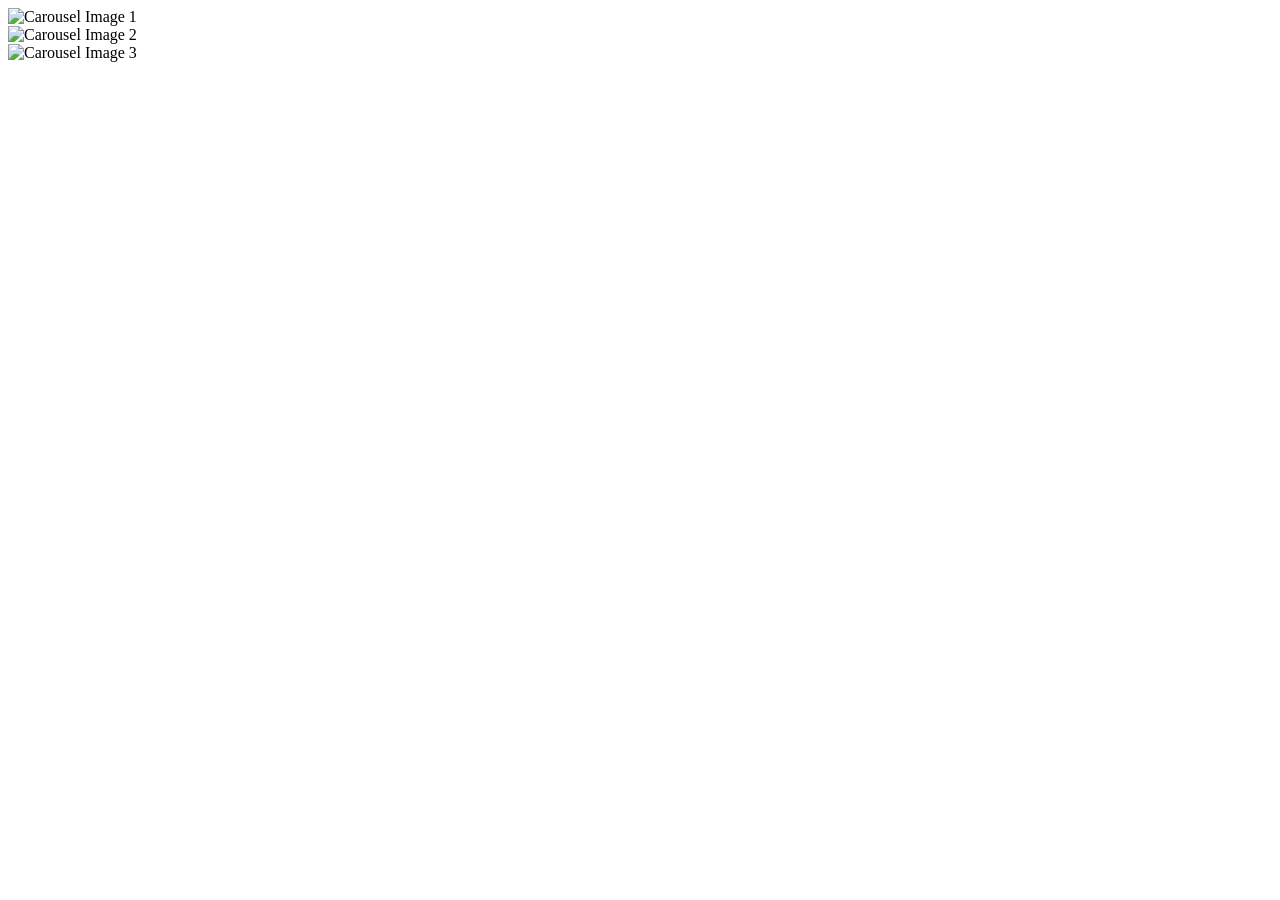
==== task1_7/index.html @ 1120cecf "Add index.html" ====
<!DOCTYPE html>
<html lang="en">
<head>
  <meta charset="UTF-8">
  <meta http-equiv="X-UA-Compatible" content="IE=edge">
  <meta name="viewport" content="width=device-width, initial-scale=1.0">
  <title>Carousel</title>
  <link rel="stylesheet" href="./styles/normalize.css">
  <link rel="stylesheet" href="./styles/style.css">
</head>
<body class="body-wrapper">
  <div class="slider">
    <div>
      <div><a class="slider_arrows--left" href="#img1"></a></div>
      <div><a class="slider_arrows--right" href="#img2"></a></div>
    </div>
    <div><img id="img1" src="./images/image1.jpg" alt="Carousel Image 1"></div>
    <div><img id="img2" src="./images/image2.jpg" alt="Carousel Image 2"></div>
    <div><img id="img3" src="./images/image3.jpg" alt="Carousel Image 3"></div>
  </div>
  <div class="slider_buttons-wrapper">
    <a class="slider_button" href="#img1"></a>
    <a class="slider_button" href="#img2"></a>
    <a class="slider_button" href="#img3"></a>
  </div>
</body>
</html>
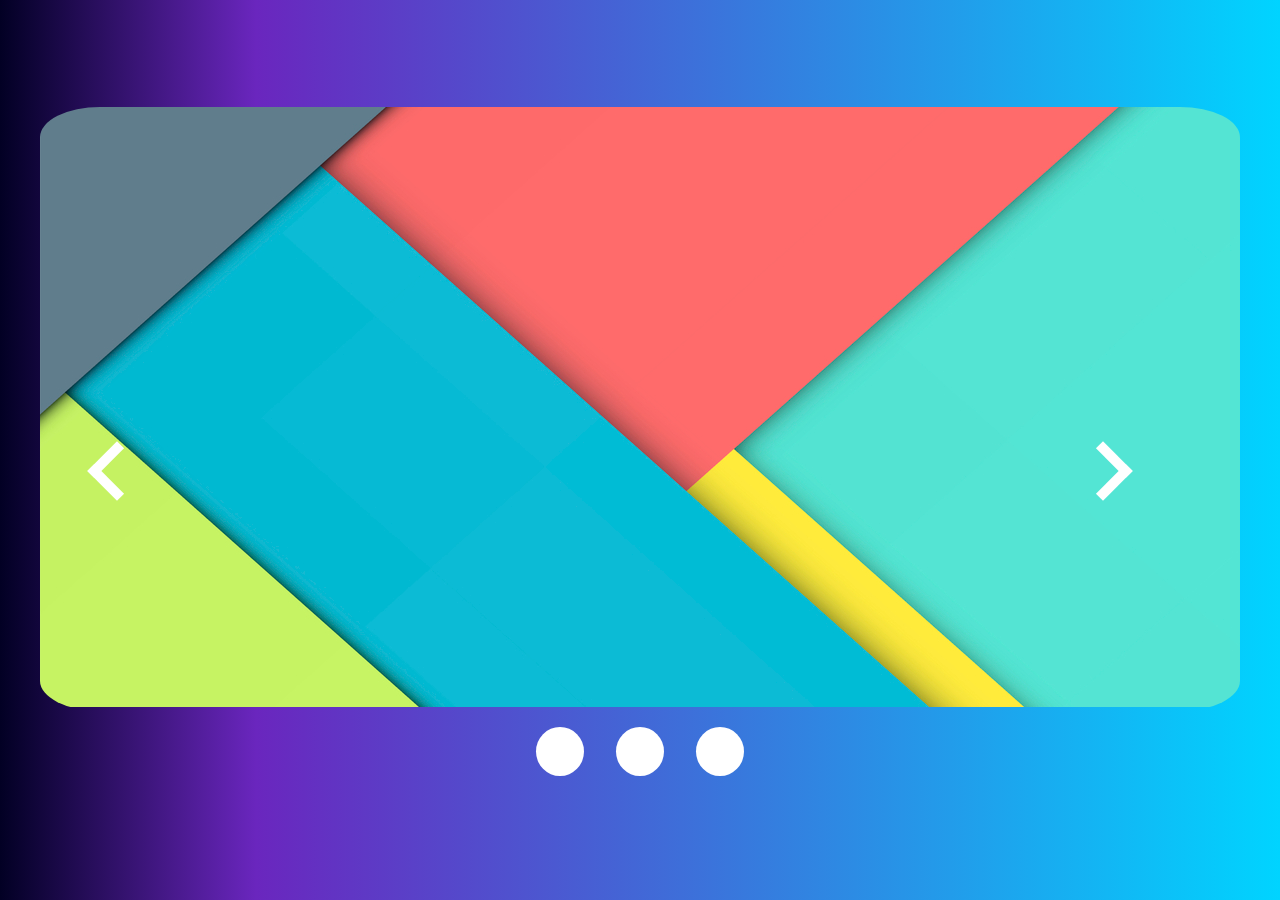
==== commit 863b9633: "Fix class names (according to BEM)" ====
--- a/task1_7/index.html
+++ b/task1_7/index.html
@@ -11,17 +11,17 @@
 <body class="body-wrapper">
   <div class="slider">
     <div>
-      <div><a class="slider_arrows--left" href="#img1"></a></div>
-      <div><a class="slider_arrows--right" href="#img2"></a></div>
+      <div><a class="slider__arrows--left" href="#img1"></a></div>
+      <div><a class="slider__arrows--right" href="#img2"></a></div>
     </div>
     <div><img id="img1" src="./images/image1.jpg" alt="Carousel Image 1"></div>
     <div><img id="img2" src="./images/image2.jpg" alt="Carousel Image 2"></div>
     <div><img id="img3" src="./images/image3.jpg" alt="Carousel Image 3"></div>
   </div>
-  <div class="slider_buttons-wrapper">
-    <a class="slider_button" href="#img1"></a>
-    <a class="slider_button" href="#img2"></a>
-    <a class="slider_button" href="#img3"></a>
+  <div class="slider__buttons-wrapper">
+    <a class="slider__button" href="#img1"></a>
+    <a class="slider__button" href="#img2"></a>
+    <a class="slider__button" href="#img3"></a>
   </div>
 </body>
 </html>
--- a/task1_7/styles/style.css
+++ b/task1_7/styles/style.css
@@ -0,0 +1,60 @@
+.body-wrapper {
+  height: 100vh;
+  display: flex;
+  flex-direction: column;
+  align-items: center;
+  justify-content: center;
+  background: rgb(2,0,36);
+  background: linear-gradient(90deg, rgba(2,0,36,1) 0%, rgba(106,38,190,1) 20%, rgba(0,212,255,1) 100%);
+}
+
+.slider {
+  display: flex;
+  justify-content: space-between;
+  overflow: hidden;
+  width: 1200px;
+  border-radius: 5%;
+  text-align: center;
+  scroll-behavior: smooth;
+}
+
+.slider__arrows--left { 
+  width: 2rem;
+  height: 2rem;
+  border-top: 10px solid #ffffff;
+  border-right: 10px solid #ffffff;
+  margin-right: 60px;
+  transform: rotate(225deg);
+  position: absolute;
+  left: 6rem;
+  top: 50vh;
+}
+
+.slider__arrows--right { 
+  width: 2rem;
+  height: 2rem;
+  border-top: 10px solid #ffffff;
+  border-right: 10px solid #ffffff;
+  margin-right: 60px;
+  transform: rotate(45deg);
+  position: absolute;
+  right: 6rem;
+  top: 50vh;
+}
+
+.slider__buttons-wrapper {
+  margin: 2rem;
+}
+
+.slider__button {
+  display: inline;
+  margin: 1rem;
+  padding: 1rem 1.5rem;
+  background-color: #ffffff;
+  border-radius: 50%;
+  cursor: pointer;
+}
+
+.slider__button:hover {
+  background-color: #035f8d;
+}
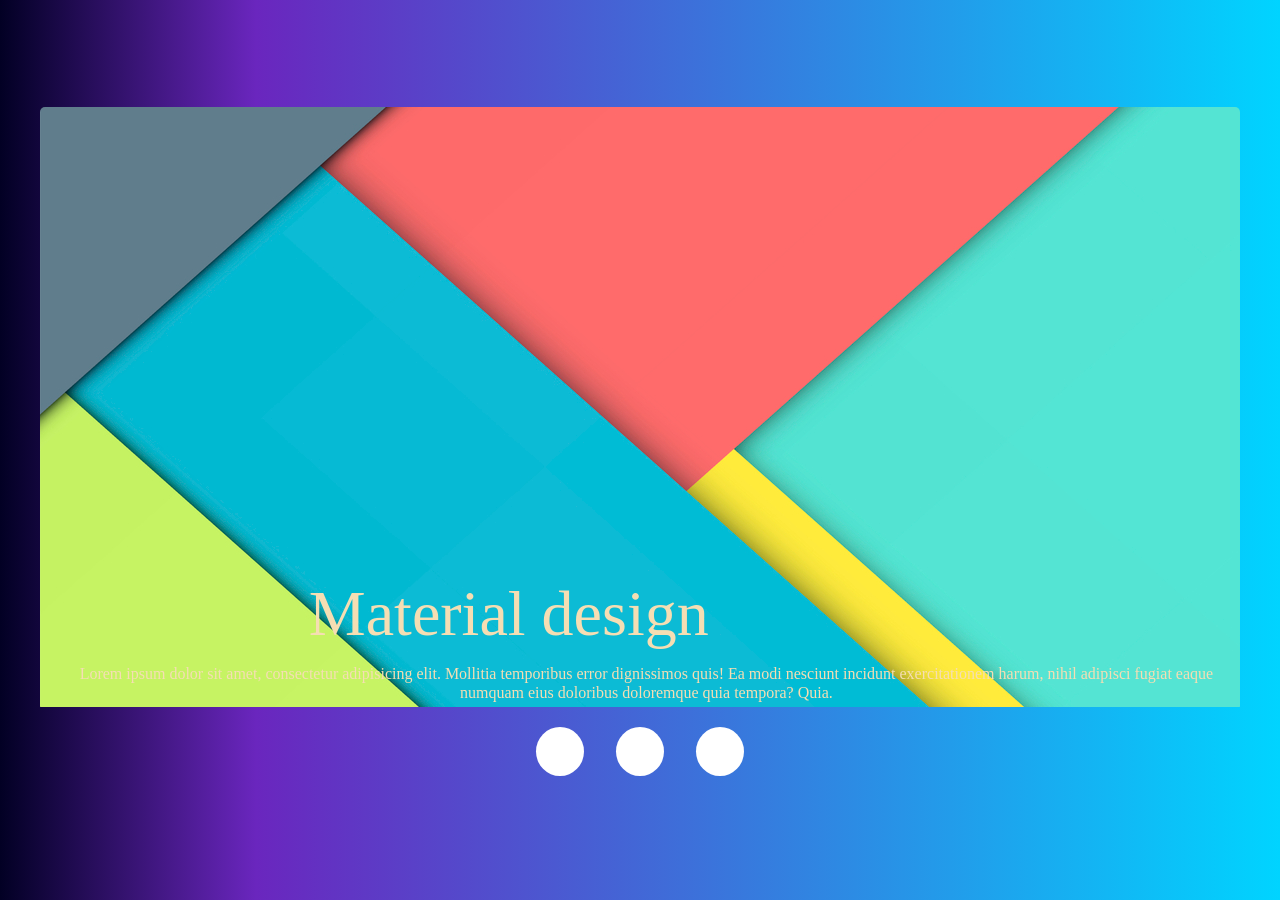
==== commit f09b532b: "Add heading and text inside slider's images" ====
--- a/task1_7/index.html
+++ b/task1_7/index.html
@@ -14,9 +14,35 @@
       <div><a class="slider__arrows--left" href="#img1"></a></div>
       <div><a class="slider__arrows--right" href="#img2"></a></div>
     </div>
-    <div><img id="img1" src="./images/image1.jpg" alt="Carousel Image 1"></div>
-    <div><img id="img2" src="./images/image2.jpg" alt="Carousel Image 2"></div>
-    <div><img id="img3" src="./images/image3.jpg" alt="Carousel Image 3"></div>
+    <div class="slider__image-wrapper"><img id="img1" src="./images/image1.jpg" alt="Carousel Image 1">
+      <span class="slider__image-text--heading">
+        Material design
+      </span>
+      <span class="slider__image-text--content">
+        Lorem ipsum dolor sit amet, consectetur adipisicing elit. Mollitia temporibus error dignissimos quis! 
+        Ea modi nesciunt incidunt exercitationem harum, nihil adipisci fugiat eaque numquam eius doloribus doloremque quia tempora? Quia.
+      </span>
+    </div>
+    <div class="slider__image-wrapper"><img id="img2" src="./images/image2.jpg" alt="Carousel Image 2">
+      <span class="slider__image-text--heading">
+        Material design
+      </span>
+      <span class="slider__image-text--content">
+        Lorem ipsum dolor sit amet, consectetur adipisicing elit. Mollitia temporibus error dignissimos quis! Ea modi
+        nesciunt incidunt exercitationem harum, nihil adipisci fugiat eaque numquam eius doloribus doloremque quia tempora?
+        Quia.
+      </span>
+    </div>
+    <div class="slider__image-wrapper"><img id="img3" src="./images/image3.jpg" alt="Carousel Image 3">
+      <span class="slider__image-text--heading">
+        Material design
+      </span>
+      <span class="slider__image-text--content">
+        Lorem ipsum dolor sit amet, consectetur adipisicing elit. Mollitia temporibus error dignissimos quis! Ea modi
+        nesciunt incidunt exercitationem harum, nihil adipisci fugiat eaque numquam eius doloribus doloremque quia tempora?
+        Quia.
+      </span>
+    </div>
   </div>
   <div class="slider__buttons-wrapper">
     <a class="slider__button" href="#img1"></a>
--- a/task1_7/styles/style.css
+++ b/task1_7/styles/style.css
@@ -13,9 +13,28 @@
   justify-content: space-between;
   overflow: hidden;
   width: 1200px;
-  border-radius: 5%;
+  border-radius: 5px;
   text-align: center;
   scroll-behavior: smooth;
+}
+
+.slider__image-wrapper {
+  position: relative;
+}
+
+.slider__image-text--heading {
+  position: absolute;
+  bottom: 10%;
+  left: 21vw;
+  color: wheat;
+  font-size: 4rem;
+}
+
+.slider__image-text--content {
+  position: absolute;
+  bottom: 1vh;
+  left: 1vw;
+  color: wheat;
 }
 
 .slider__arrows--left { 
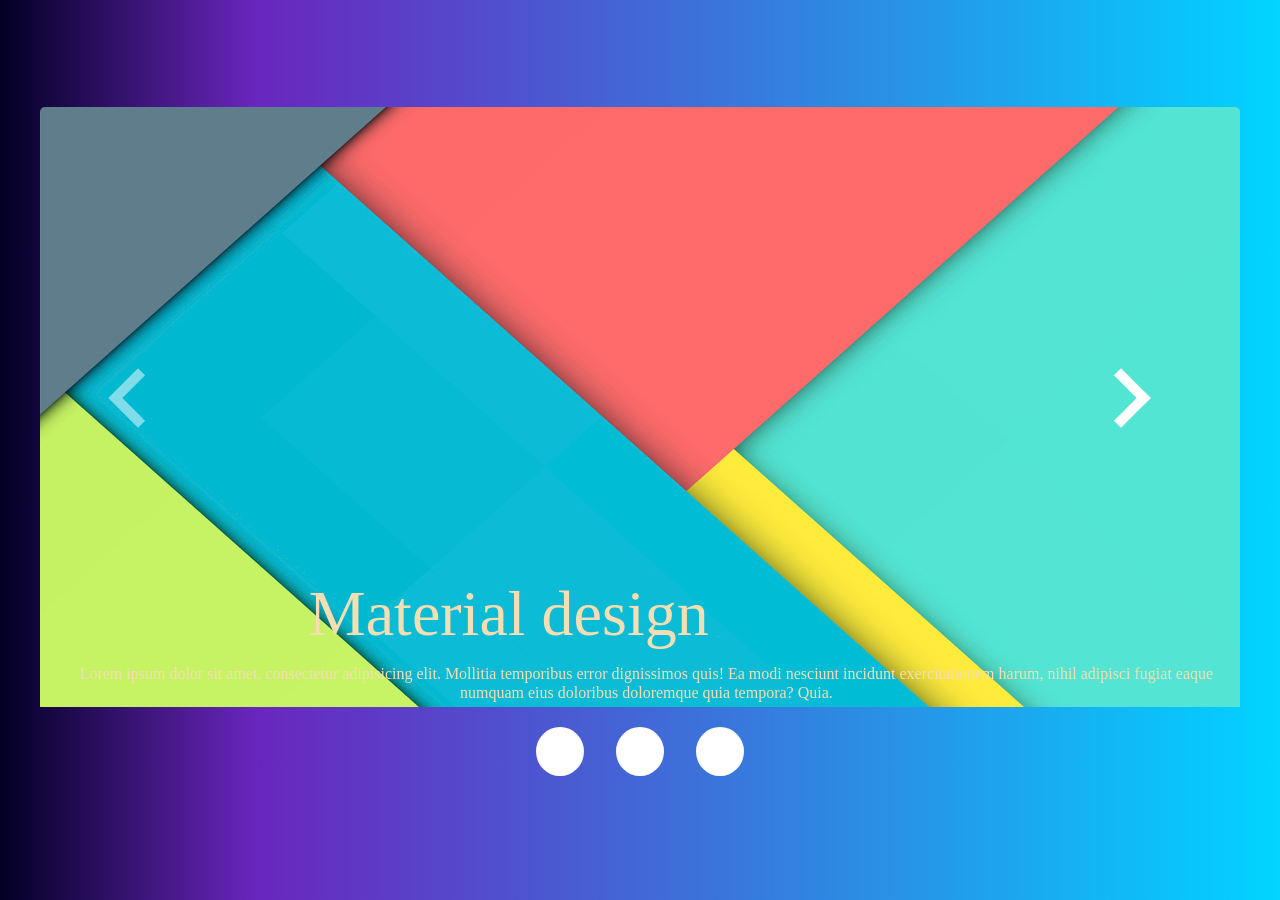
==== commit 3ceb72d9: "Add arrows on the slider's images" ====
--- a/task1_7/index.html
+++ b/task1_7/index.html
@@ -10,11 +10,10 @@
 </head>
 <body class="body-wrapper">
   <div class="slider">
-    <div>
-      <div><a class="slider__arrows--left" href="#img1"></a></div>
+    <div class="slider__image-wrapper"><img id="img1" src="./images/image1.jpg" alt="Carousel Image 1">
+      <!--Add dead link below-->
+      <div><a class="slider__arrows--left--dead" href="#"></a></div>
       <div><a class="slider__arrows--right" href="#img2"></a></div>
-    </div>
-    <div class="slider__image-wrapper"><img id="img1" src="./images/image1.jpg" alt="Carousel Image 1">
       <span class="slider__image-text--heading">
         Material design
       </span>
@@ -24,6 +23,8 @@
       </span>
     </div>
     <div class="slider__image-wrapper"><img id="img2" src="./images/image2.jpg" alt="Carousel Image 2">
+      <div><a class="slider__arrows--left" href="#img1"></a></div>
+      <div><a class="slider__arrows--right" href="#img3"></a></div>
       <span class="slider__image-text--heading">
         Material design
       </span>
@@ -34,6 +35,9 @@
       </span>
     </div>
     <div class="slider__image-wrapper"><img id="img3" src="./images/image3.jpg" alt="Carousel Image 3">
+      <div><a class="slider__arrows--left" href="#img2"></a></div>
+      <!--Add dead link below-->
+      <div><a class="slider__arrows--right--dead" href="#"></a></div>
       <span class="slider__image-text--heading">
         Material design
       </span>
--- a/task1_7/styles/style.css
+++ b/task1_7/styles/style.css
@@ -45,8 +45,8 @@
   margin-right: 60px;
   transform: rotate(225deg);
   position: absolute;
-  left: 6rem;
-  top: 50vh;
+  left: 6vw;
+  top: 30vh;
 }
 
 .slider__arrows--right { 
@@ -57,8 +57,32 @@
   margin-right: 60px;
   transform: rotate(45deg);
   position: absolute;
-  right: 6rem;
-  top: 50vh;
+  right: 3vw;
+  top: 30vh;
+}
+
+.slider__arrows--left--dead {
+  width: 2rem;
+  height: 2rem;
+  border-top: 10px solid rgba(255, 255, 255, 0.5);
+  border-right: 10px solid rgba(255, 255, 255, 0.5);
+  margin-right: 60px;
+  transform: rotate(225deg);
+  position: absolute;
+  left: 6vw;
+  top: 30vh;
+}
+
+.slider__arrows--right--dead {
+  width: 2rem;
+  height: 2rem;
+  border-top: 10px solid rgba(255, 255, 255, 0.5);
+  border-right: 10px solid rgba(255, 255, 255, 0.5);
+  margin-right: 60px;
+  transform: rotate(45deg);
+  position: absolute;
+  right: 3vw;
+  top: 30vh;
 }
 
 .slider__buttons-wrapper {
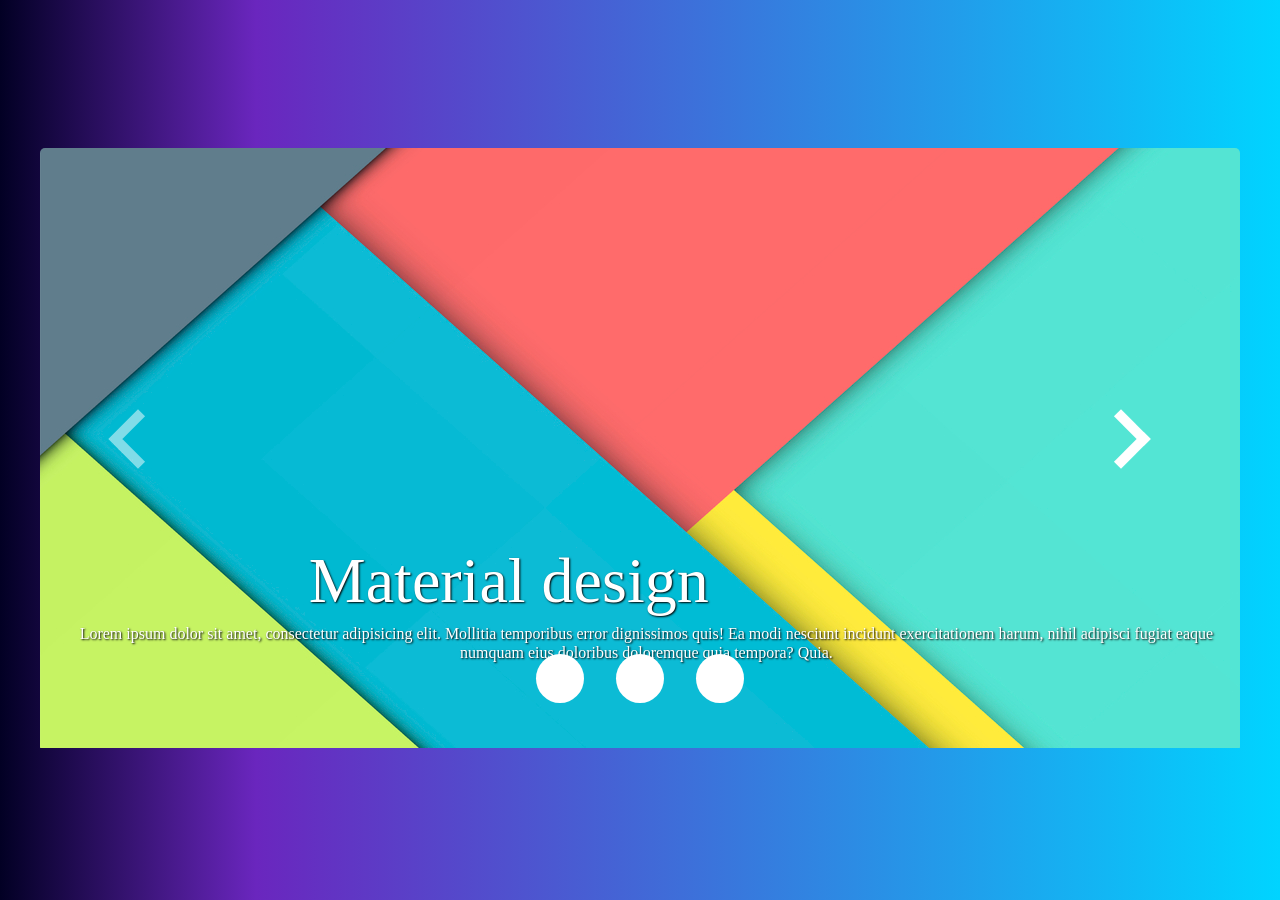
==== commit 19553c1b: "Fix class names (according to BEM)" ====
--- a/task1_7/index.html
+++ b/task1_7/index.html
@@ -11,8 +11,7 @@
 <body class="body-wrapper">
   <div class="slider">
     <div class="slider__image-wrapper"><img id="img1" src="./images/image1.jpg" alt="Carousel Image 1">
-      <!--Add dead link below-->
-      <div><a class="slider__arrows--left--dead" href="#"></a></div>
+      <div><a class="slider__arrows--left-dead" href="#"></a></div>
       <div><a class="slider__arrows--right" href="#img2"></a></div>
       <span class="slider__image-text--heading">
         Material design
@@ -36,8 +35,7 @@
     </div>
     <div class="slider__image-wrapper"><img id="img3" src="./images/image3.jpg" alt="Carousel Image 3">
       <div><a class="slider__arrows--left" href="#img2"></a></div>
-      <!--Add dead link below-->
-      <div><a class="slider__arrows--right--dead" href="#"></a></div>
+      <div><a class="slider__arrows--right-dead" href="#"></a></div>
       <span class="slider__image-text--heading">
         Material design
       </span>
--- a/task1_7/styles/style.css
+++ b/task1_7/styles/style.css
@@ -6,6 +6,7 @@
   justify-content: center;
   background: rgb(2,0,36);
   background: linear-gradient(90deg, rgba(2,0,36,1) 0%, rgba(106,38,190,1) 20%, rgba(0,212,255,1) 100%);
+  position: relative;
 }
 
 .slider {
@@ -24,17 +25,19 @@
 
 .slider__image-text--heading {
   position: absolute;
-  bottom: 10%;
+  bottom: 15vh;
   left: 21vw;
-  color: wheat;
+  color: rgb(255, 255, 255);
   font-size: 4rem;
+  text-shadow: 1px 1px 2px black;
 }
 
 .slider__image-text--content {
   position: absolute;
-  bottom: 1vh;
+  bottom: 10vh;
   left: 1vw;
-  color: wheat;
+  color: rgb(255, 255, 255);
+  text-shadow: 1px 1px 2px black;
 }
 
 .slider__arrows--left { 
@@ -61,7 +64,7 @@
   top: 30vh;
 }
 
-.slider__arrows--left--dead {
+.slider__arrows--left-dead {
   width: 2rem;
   height: 2rem;
   border-top: 10px solid rgba(255, 255, 255, 0.5);
@@ -73,7 +76,7 @@
   top: 30vh;
 }
 
-.slider__arrows--right--dead {
+.slider__arrows--right-dead {
   width: 2rem;
   height: 2rem;
   border-top: 10px solid rgba(255, 255, 255, 0.5);
@@ -87,6 +90,8 @@
 
 .slider__buttons-wrapper {
   margin: 2rem;
+  position: absolute;
+  bottom: 20vh;
 }
 
 .slider__button {
